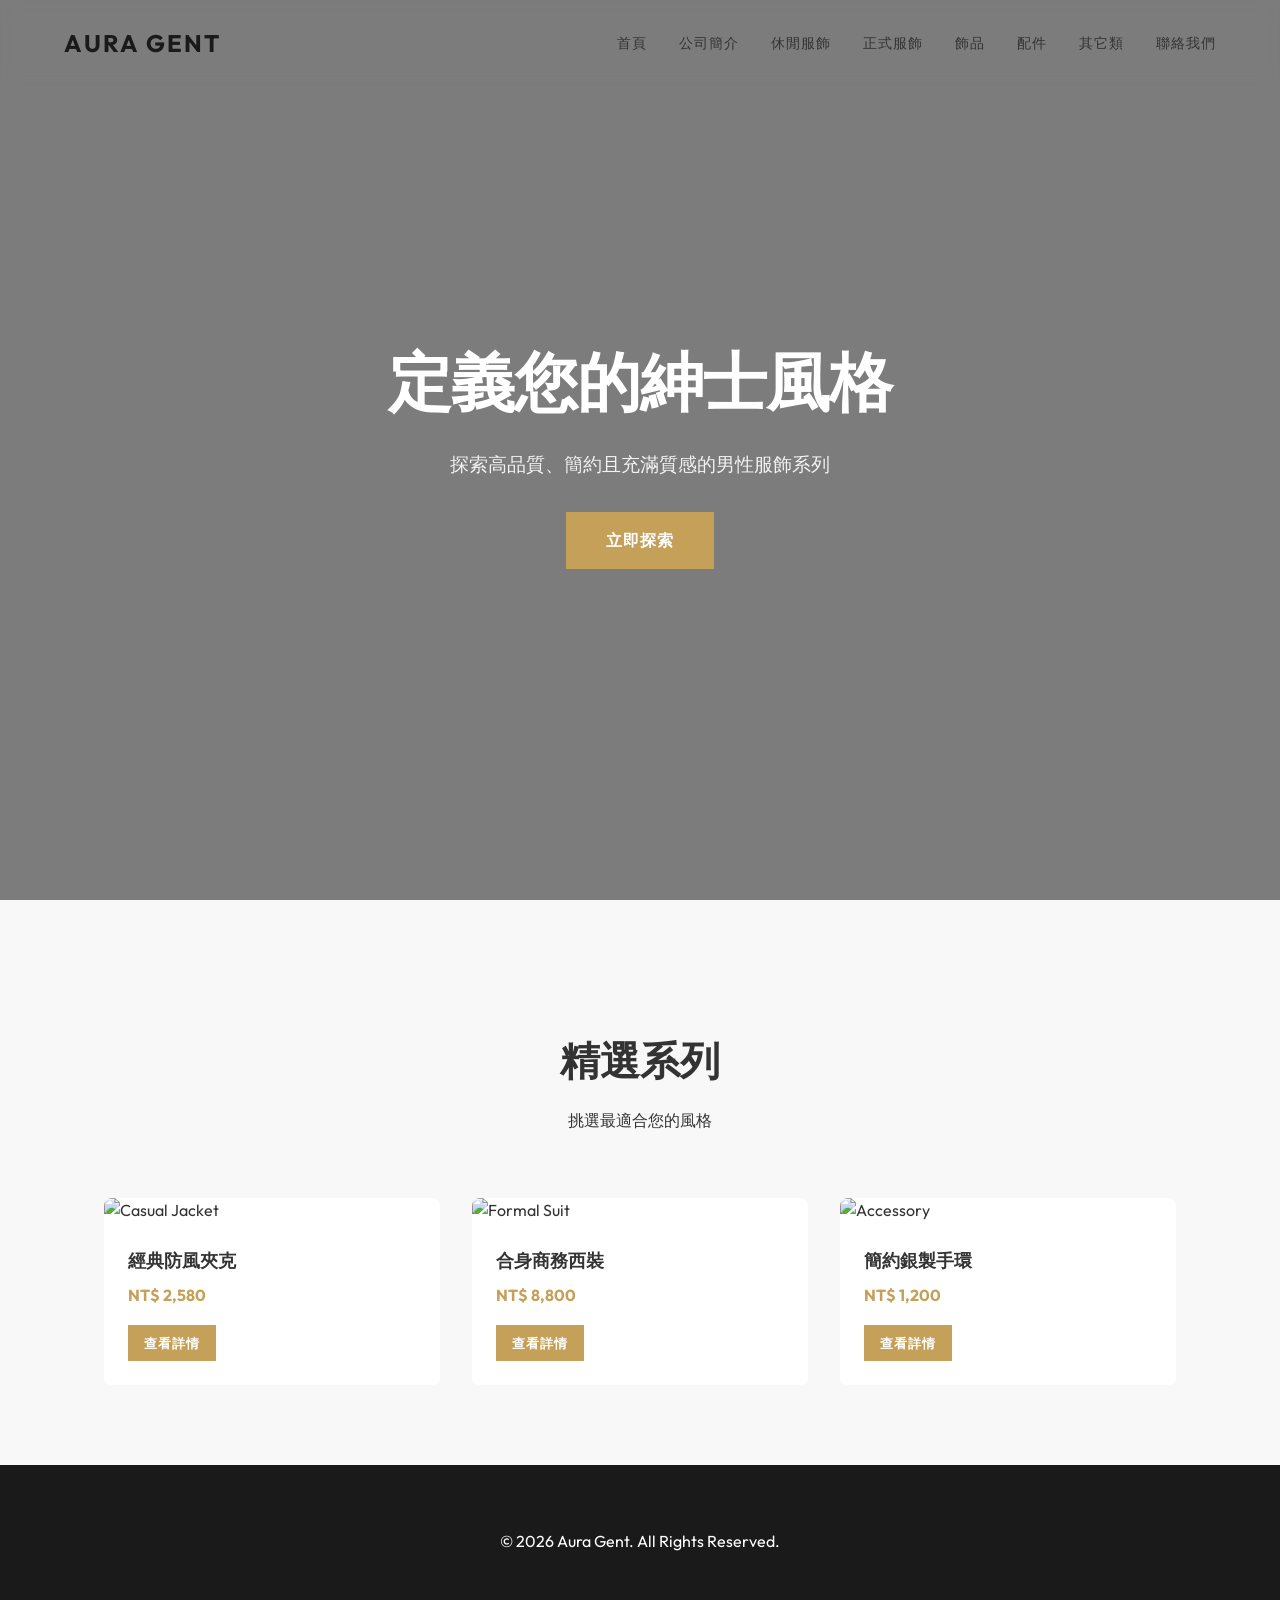
==== index.html @ fd9a9cc1 "Add files via upload" ====
﻿<!DOCTYPE html>
<html lang="zh-TW">
<head>
    <meta charset="UTF-8">
    <meta name="viewport" content="width=device-width, initial-scale=1.0">
    <title>Aura Gent | 現代男性時尚首選</title>
    <meta name="description" content="Aura Gent 提供高品質的男性休閒服飾、正式西裝及精緻配件。">
    <link rel="preconnect" href="https://fonts.googleapis.com">
    <link rel="preconnect" href="https://fonts.gstatic.com" crossorigin>
    <link href="https://fonts.googleapis.com/css2?family=Outfit:wght@300;400;600;700&display=swap" rel="stylesheet">
    <link rel="stylesheet" href="index.css">
</head>
<body>
    <header>
        <div class="logo">Aura Gent</div>
        <nav class="nav-links">
            <a href="index.html">首頁</a>
            <a href="about.html">公司簡介</a>
            <a href="casual.html">休閒服飾</a>
            <a href="formal.html">正式服飾</a>
            <a href="jewelry.html">飾品</a>
            <a href="accessories.html">配件</a>
            <a href="others.html">其它類</a>
            <a href="contact.html">聯絡我們</a>
        </nav>
    </header>
    <main>
        <section class="hero">
            <div class="hero-content">
                <h1>定義您的紳士風格</h1>
                <p>探索高品質、簡約且充滿質感的男性服飾系列</p>
                <a href="casual.html" class="btn">立即探索</a>
            </div>
        </section>
        <section class="container">
            <div class="section-title">
                <h2>精選系列</h2>
                <p>挑選最適合您的風格</p>
            </div>
            <div class="product-grid">
                <div class="product-card">
                    <img src="https://images.unsplash.com/photo-1516257984877-a03a80ce0a45?auto=format&fit=crop&q=80&w=600" alt="Casual Jacket" class="product-image">
                    <div class="product-info">
                        <h3>經典防風夾克</h3>
                        <p class="price">NT$ 2,580</p>
                        <a href="product-detail.html?id=1" class="btn" style="padding: 0.5rem 1rem; font-size: 0.8rem; margin-top: 1rem;">查看詳情</a>
                    </div>
                </div>
                <div class="product-card">
                    <img src="https://images.unsplash.com/photo-1593030761757-71fae45fa0e7?auto=format&fit=crop&q=80&w=600" alt="Formal Suit" class="product-image">
                    <div class="product-info">
                        <h3>合身商務西裝</h3>
                        <p class="price">NT$ 8,800</p>
                        <a href="product-detail.html?id=2" class="btn" style="padding: 0.5rem 1rem; font-size: 0.8rem; margin-top: 1rem;">查看詳情</a>
                    </div>
                </div>
                <div class="product-card">
                    <img src="https://images.unsplash.com/photo-1611085583191-a3b13b244202?auto=format&fit=crop&q=80&w=600" alt="Accessory" class="product-image">
                    <div class="product-info">
                        <h3>簡約銀製手環</h3>
                        <p class="price">NT$ 1,200</p>
                        <a href="product-detail.html?id=3" class="btn" style="padding: 0.5rem 1rem; font-size: 0.8rem; margin-top: 1rem;">查看詳情</a>
                    </div>
                </div>
            </div>
        </section>
    </main>
    <footer>
        <p>&copy; 2026 Aura Gent. All Rights Reserved.</p>
    </footer>
</body>
</html>
---- index.css ----
﻿:root {
    --primary: #1a1a1a;
    --secondary: #ffffff;
    --accent: #c5a059;
    --bg: #f8f8f8;
    --text: #333333;
    --text-muted: #666666;
    --card-bg: #ffffff;
    --transition: all 0.3s cubic-bezier(0.4, 0, 0.2, 1);
}

@media (prefers-color-scheme: dark) {
    :root {
        --primary: #ffffff;
        --secondary: #1a1a1a;
        --accent: #d4af37;
        --bg: #121212;
        --text: #e0e0e0;
        --text-muted: #999999;
        --card-bg: #1e1e1e;
    }
}

* {
    margin: 0;
    padding: 0;
    box-sizing: border-box;
}

body {
    font-family: 'Outfit', 'Inter', sans-serif;
    background-color: var(--bg);
    color: var(--text);
    line-height: 1.6;
    overflow-x: hidden;
}

a {
    text-decoration: none;
    color: inherit;
    transition: var(--transition);
}

header {
    position: fixed;
    top: 0;
    width: 100%;
    z-index: 1000;
    background: rgba(var(--secondary), 0.8);
    backdrop-filter: blur(10px);
    border-bottom: 1px solid rgba(var(--primary), 0.1);
    padding: 1.5rem 5%;
    display: flex;
    justify-content: space-between;
    align-items: center;
}

.logo {
    font-size: 1.5rem;
    font-weight: 700;
    letter-spacing: 2px;
    text-transform: uppercase;
    color: var(--primary);
}

.nav-links {
    display: flex;
    gap: 2rem;
}

.nav-links a {
    font-size: 0.9rem;
    font-weight: 500;
    text-transform: uppercase;
    letter-spacing: 1px;
    position: relative;
}

.nav-links a::after {
    content: '';
    position: absolute;
    bottom: -5px;
    left: 0;
    width: 0;
    height: 1px;
    background: var(--accent);
    transition: var(--transition);
}

.nav-links a:hover::after {
    width: 100%;
}

.hero {
    height: 100vh;
    display: flex;
    align-items: center;
    justify-content: center;
    text-align: center;
    background: linear-gradient(rgba(0,0,0,0.5), rgba(0,0,0,0.5)), url('https://images.unsplash.com/photo-1490114538077-0a7f8cb49891?auto=format&fit=crop&q=80&w=1920') center/cover;
    color: white;
}

.hero-content h1 {
    font-size: 4rem;
    font-weight: 800;
    margin-bottom: 1rem;
    letter-spacing: -1px;
}

.hero-content p {
    font-size: 1.2rem;
    margin-bottom: 2rem;
    opacity: 0.9;
}

.btn {
    padding: 1rem 2.5rem;
    background: var(--accent);
    color: white;
    font-weight: 600;
    text-transform: uppercase;
    letter-spacing: 1px;
    border: none;
    cursor: pointer;
    transition: var(--transition);
    display: inline-block;
}

.btn:hover {
    background: #b38d4a;
    transform: translateY(-2px);
}

.container {
    max-width: 1200px;
    margin: 8rem auto 4rem;
    padding: 0 5%;
}

.section-title {
    text-align: center;
    margin-bottom: 4rem;
}

.section-title h2 {
    font-size: 2.5rem;
    margin-bottom: 1rem;
}

.product-grid {
    display: grid;
    grid-template-columns: repeat(auto-fill, minmax(280px, 1fr));
    gap: 2rem;
}

.product-card {
    background: var(--card-bg);
    border-radius: 8px;
    overflow: hidden;
    transition: var(--transition);
    border: 1px solid rgba(var(--primary), 0.05);
}

.product-card:hover {
    transform: translateY(-10px);
    box-shadow: 0 20px 40px rgba(0,0,0,0.1);
}

.product-image {
    width: 100%;
    height: 400px;
    object-fit: cover;
}

.product-info {
    padding: 1.5rem;
}

.product-info h3 {
    font-size: 1.1rem;
    margin-bottom: 0.5rem;
}

.product-info .price {
    color: var(--accent);
    font-weight: 700;
}

footer {
    background: var(--primary);
    color: var(--secondary);
    padding: 4rem 5%;
    text-align: center;
    margin-top: 5rem;
}

.footer-links {
    margin-bottom: 2rem;
    display: flex;
    justify-content: center;
    gap: 2rem;
}

@media (max-width: 768px) {
    .nav-links {
        display: none;
    }
    .hero-content h1 {
        font-size: 2.5rem;
    }
}
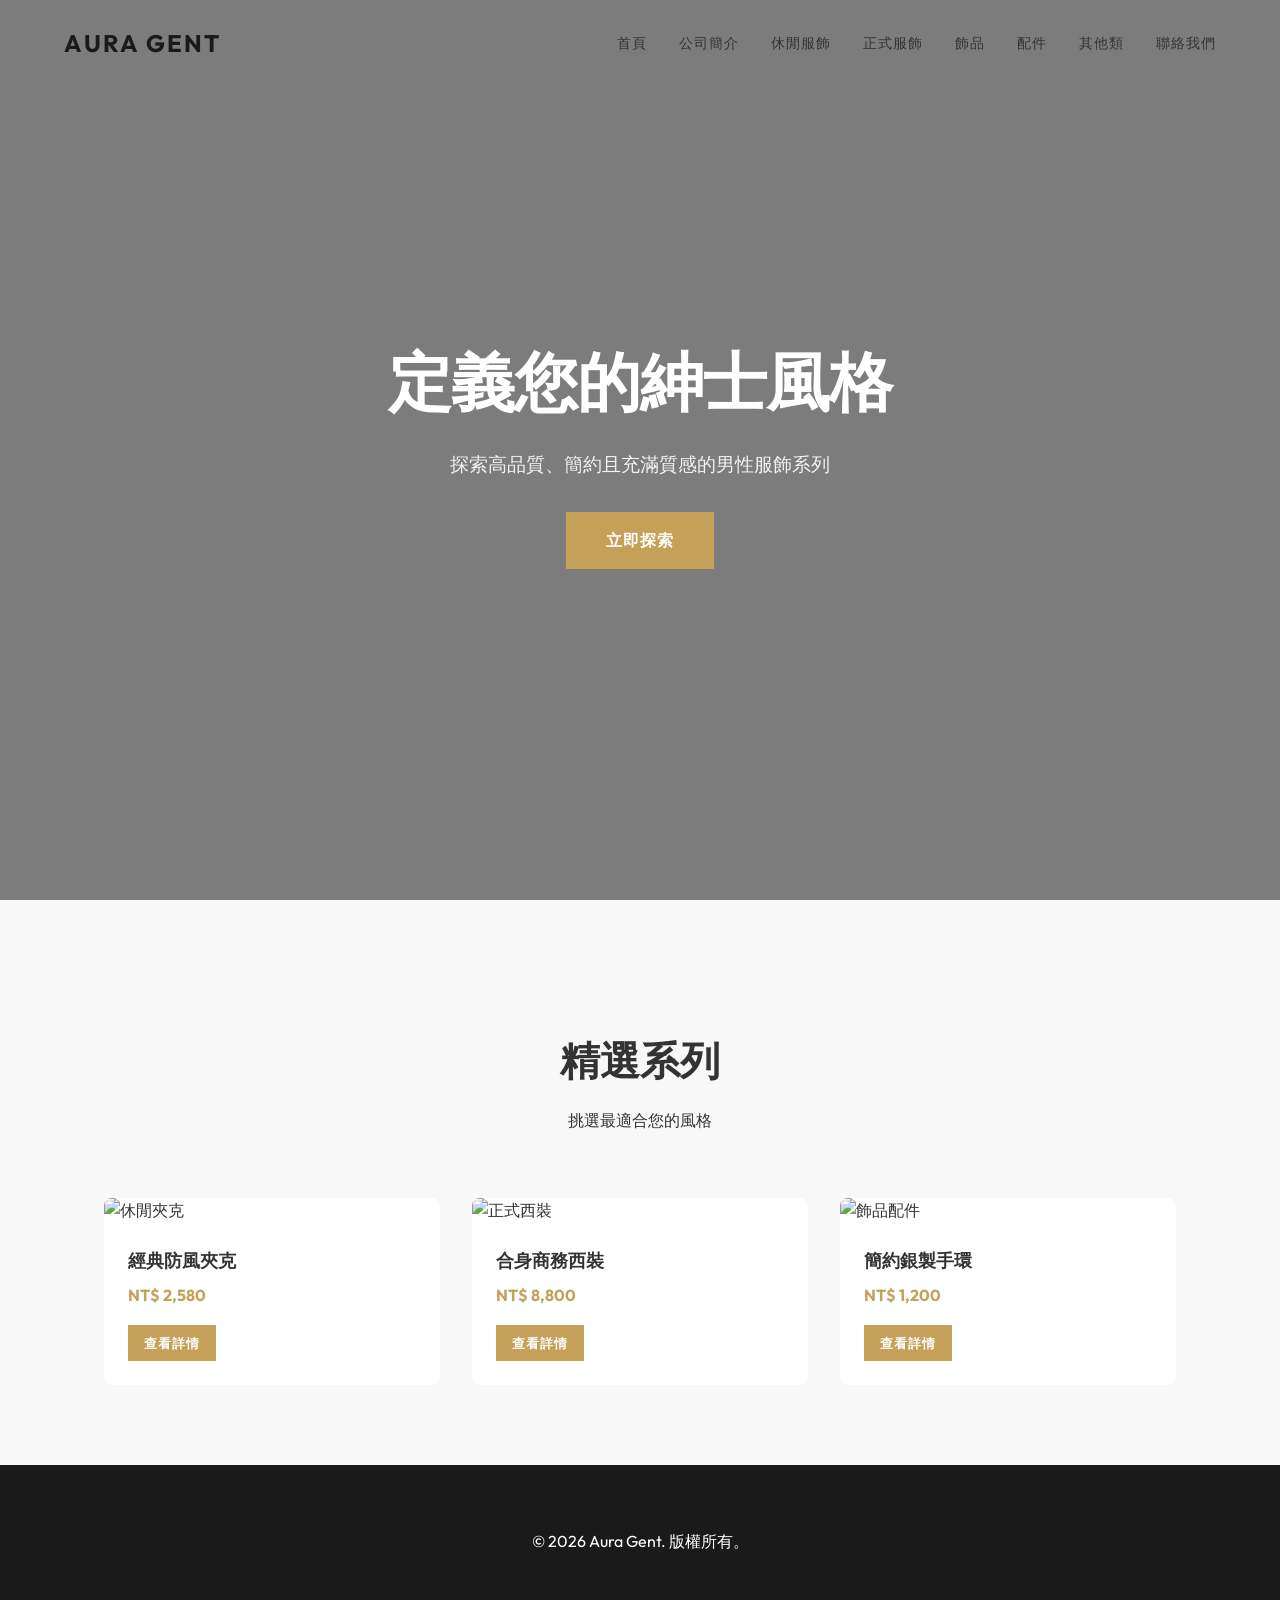
==== commit 87e70193: "Add files via upload" ====
--- a/index.html
+++ b/index.html
@@ -1,14 +1,16 @@
-﻿<!DOCTYPE html>
+<!DOCTYPE html>
 <html lang="zh-TW">
 <head>
     <meta charset="UTF-8">
     <meta name="viewport" content="width=device-width, initial-scale=1.0">
-    <title>Aura Gent | 現代男性時尚首選</title>
-    <meta name="description" content="Aura Gent 提供高品質的男性休閒服飾、正式西裝及精緻配件。">
+    <title>林怡君的女性服飾專賣店</title>
+    <meta name="description" content="林怡君的女性服飾專賣店傻逼才來買我們的衣服">
+    <meta name="keyword" content="林怡君,女性服飾,外套,裙子,牛仔褲">
     <link rel="preconnect" href="https://fonts.googleapis.com">
     <link rel="preconnect" href="https://fonts.gstatic.com" crossorigin>
     <link href="https://fonts.googleapis.com/css2?family=Outfit:wght@300;400;600;700&display=swap" rel="stylesheet">
     <link rel="stylesheet" href="index.css">
+    <meta name="google-site-verification" content="IZPabxSIsdtPxJmnvnWywcyAqrT7SpRUCBux_iS457E" />
 </head>
 <body>
     <header>
@@ -20,7 +22,7 @@
             <a href="formal.html">正式服飾</a>
             <a href="jewelry.html">飾品</a>
             <a href="accessories.html">配件</a>
-            <a href="others.html">其它類</a>
+            <a href="others.html">其他類</a>
             <a href="contact.html">聯絡我們</a>
         </nav>
     </header>
@@ -39,7 +41,7 @@
             </div>
             <div class="product-grid">
                 <div class="product-card">
-                    <img src="https://images.unsplash.com/photo-1516257984877-a03a80ce0a45?auto=format&fit=crop&q=80&w=600" alt="Casual Jacket" class="product-image">
+                    <img src="https://images.unsplash.com/photo-1516257984877-a03a80ce0a45?auto=format&fit=crop&q=80&w=600" alt="休閒夾克" class="product-image">
                     <div class="product-info">
                         <h3>經典防風夾克</h3>
                         <p class="price">NT$ 2,580</p>
@@ -47,7 +49,7 @@
                     </div>
                 </div>
                 <div class="product-card">
-                    <img src="https://images.unsplash.com/photo-1593030761757-71fae45fa0e7?auto=format&fit=crop&q=80&w=600" alt="Formal Suit" class="product-image">
+                    <img src="https://images.unsplash.com/photo-1593030761757-71fae45fa0e7?auto=format&fit=crop&q=80&w=600" alt="正式西裝" class="product-image">
                     <div class="product-info">
                         <h3>合身商務西裝</h3>
                         <p class="price">NT$ 8,800</p>
@@ -55,7 +57,7 @@
                     </div>
                 </div>
                 <div class="product-card">
-                    <img src="https://images.unsplash.com/photo-1611085583191-a3b13b244202?auto=format&fit=crop&q=80&w=600" alt="Accessory" class="product-image">
+                    <img src="https://images.unsplash.com/photo-1611085583191-a3b13b244202?auto=format&fit=crop&q=80&w=600" alt="飾品配件" class="product-image">
                     <div class="product-info">
                         <h3>簡約銀製手環</h3>
                         <p class="price">NT$ 1,200</p>
@@ -66,7 +68,7 @@
         </section>
     </main>
     <footer>
-        <p>&copy; 2026 Aura Gent. All Rights Reserved.</p>
+        <p>&copy; 2026 Aura Gent. 版權所有。</p>
     </footer>
 </body>
-</html>
+</html>
